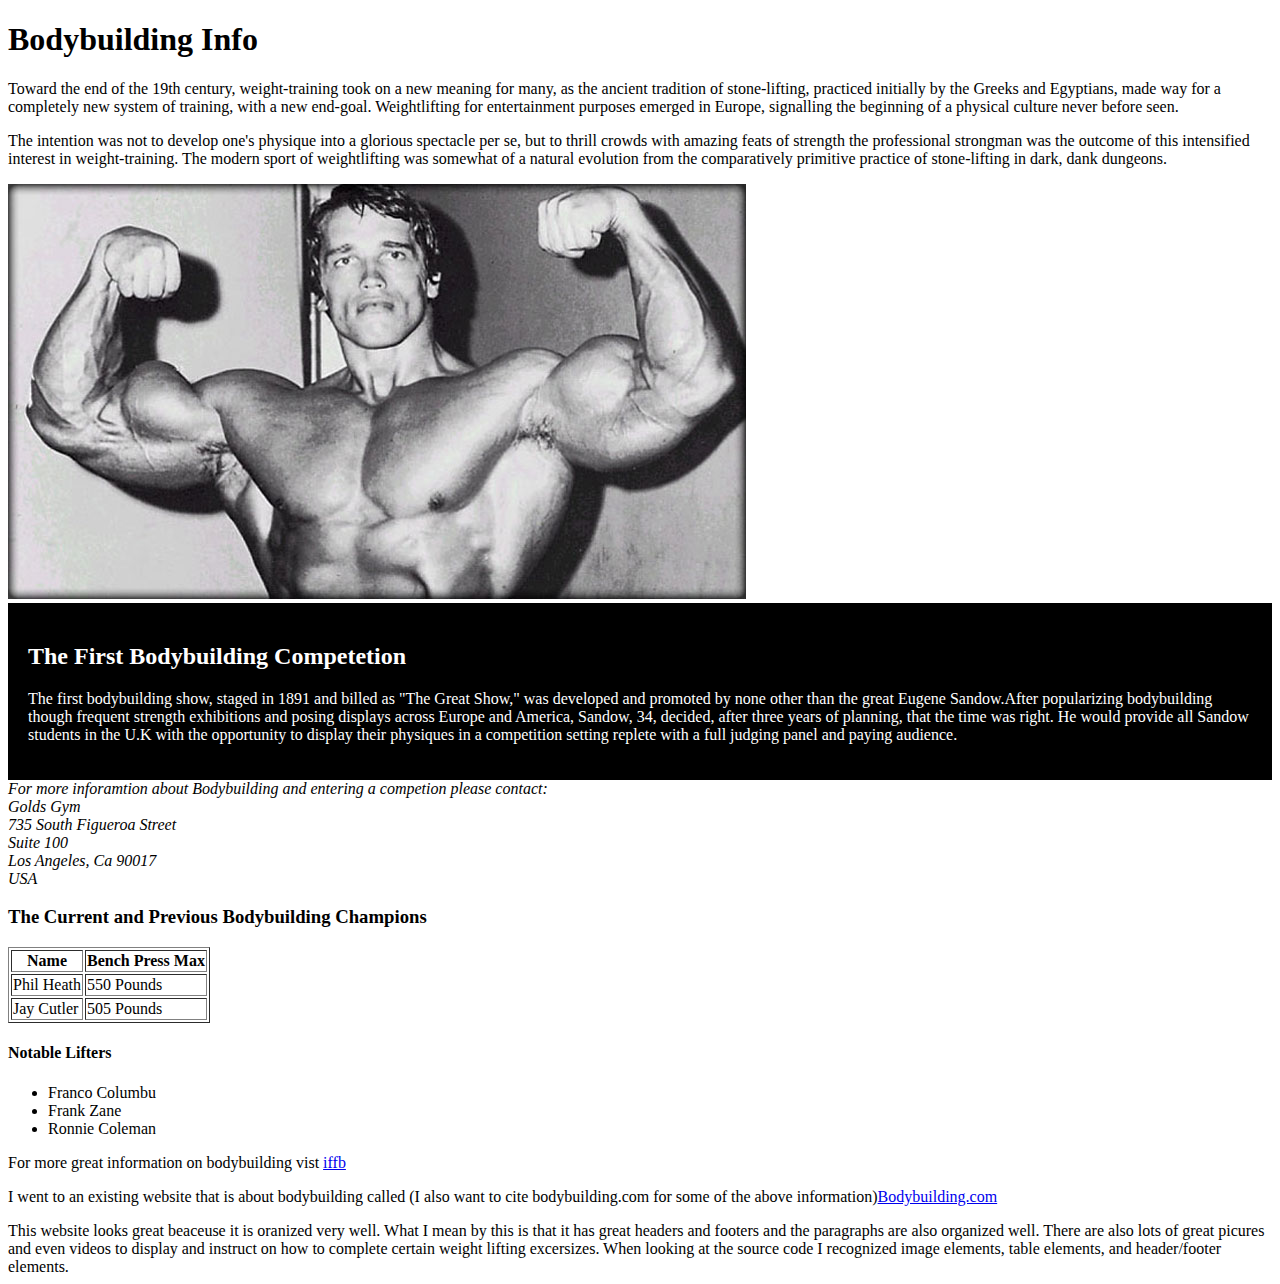
==== index.html @ 4940a4ab "adding css to my website" ====
<!DOCTYPE html>
<html>
  <head>
    <link rel="stylesheet" href="style.css" type="text/css">
    <title>Do you even lift bro?</title>
  </head>
  <body>


<header>
  <h1>Bodybuilding Info</h1>

<p>Toward the end of the 19th century, weight-training took on a new meaning for many, as the ancient tradition of stone-lifting, practiced initially by the Greeks and Egyptians, made way for a completely new system of training, with a new end-goal. Weightlifting for entertainment purposes emerged in Europe, signalling the beginning of a physical culture never before seen.</p>

  <p>The intention was not to develop one's physique into a glorious spectacle per se, but to thrill crowds with amazing feats of strength the professional strongman was the outcome of this intensified interest in weight-training. The modern sport of weightlifting was somewhat of a natural evolution from the comparatively primitive practice of stone-lifting in dark, dank dungeons. </p>

<img src="Arnold.jpg" alt="Arnold">

</header>



<div style="background-color:black;color:white;padding:20px;">
  <h2>The First Bodybuilding Competetion</h2>
  <p>The first bodybuilding show, staged in 1891 and billed as "The Great Show," was developed and promoted by none other than the great Eugene Sandow.After popularizing bodybuilding though frequent strength exhibitions and posing displays across Europe and America, Sandow, 34, decided, after three years of planning, that the time was right. He would provide all Sandow students in the U.K with the opportunity to display their physiques in a competition setting replete with a full judging panel and paying audience.</p>
</div>

<address>

    For more inforamtion about Bodybuilding and entering a competion please contact:<br>
    Golds Gym<br>
    735 South Figueroa Street <br>
    Suite 100<br>
    Los Angeles, Ca 90017<br>
    USA
  </address>

<header>

<h3>The Current and Previous Bodybuilding Champions</h3>


</header>
<table border=1>
  <tr>
    <th>Name</th>
    <th>Bench Press Max</th>
  </tr>
  <tr>
    <td>Phil Heath</td>
    <td>550 Pounds</td>
  </tr>
  <tr>
    <td>Jay Cutler </td>
    <td>505 Pounds</td>
  </tr>
</table>


<header>

<h4>Notable Lifters</h4>


</header>

<ul>
  <li>Franco Columbu</li>
  <li>Frank Zane</li>
  <li>Ronnie Coleman</li>
</ul>

<p> For more great information on bodybuilding vist <a href="http://www.ifbb.com/">iffb</a> </p>


<p>I went to an existing website that is about bodybuilding called (I also want to cite bodybuilding.com for some of the above information)<a href="http://www.bodybuilding.com">Bodybuilding.com</a> </p>This website looks great beaceuse it is oranized very well. What I mean by this is that it has great headers and footers and the paragraphs are also organized well. There are also lots of great picures and even videos to display and instruct on how to complete certain weight lifting excersizes. When looking at the source code I recognized image elements, table elements, and header/footer elements.

  </body>
</html>
---- style.css ----
body {
  background: white
}
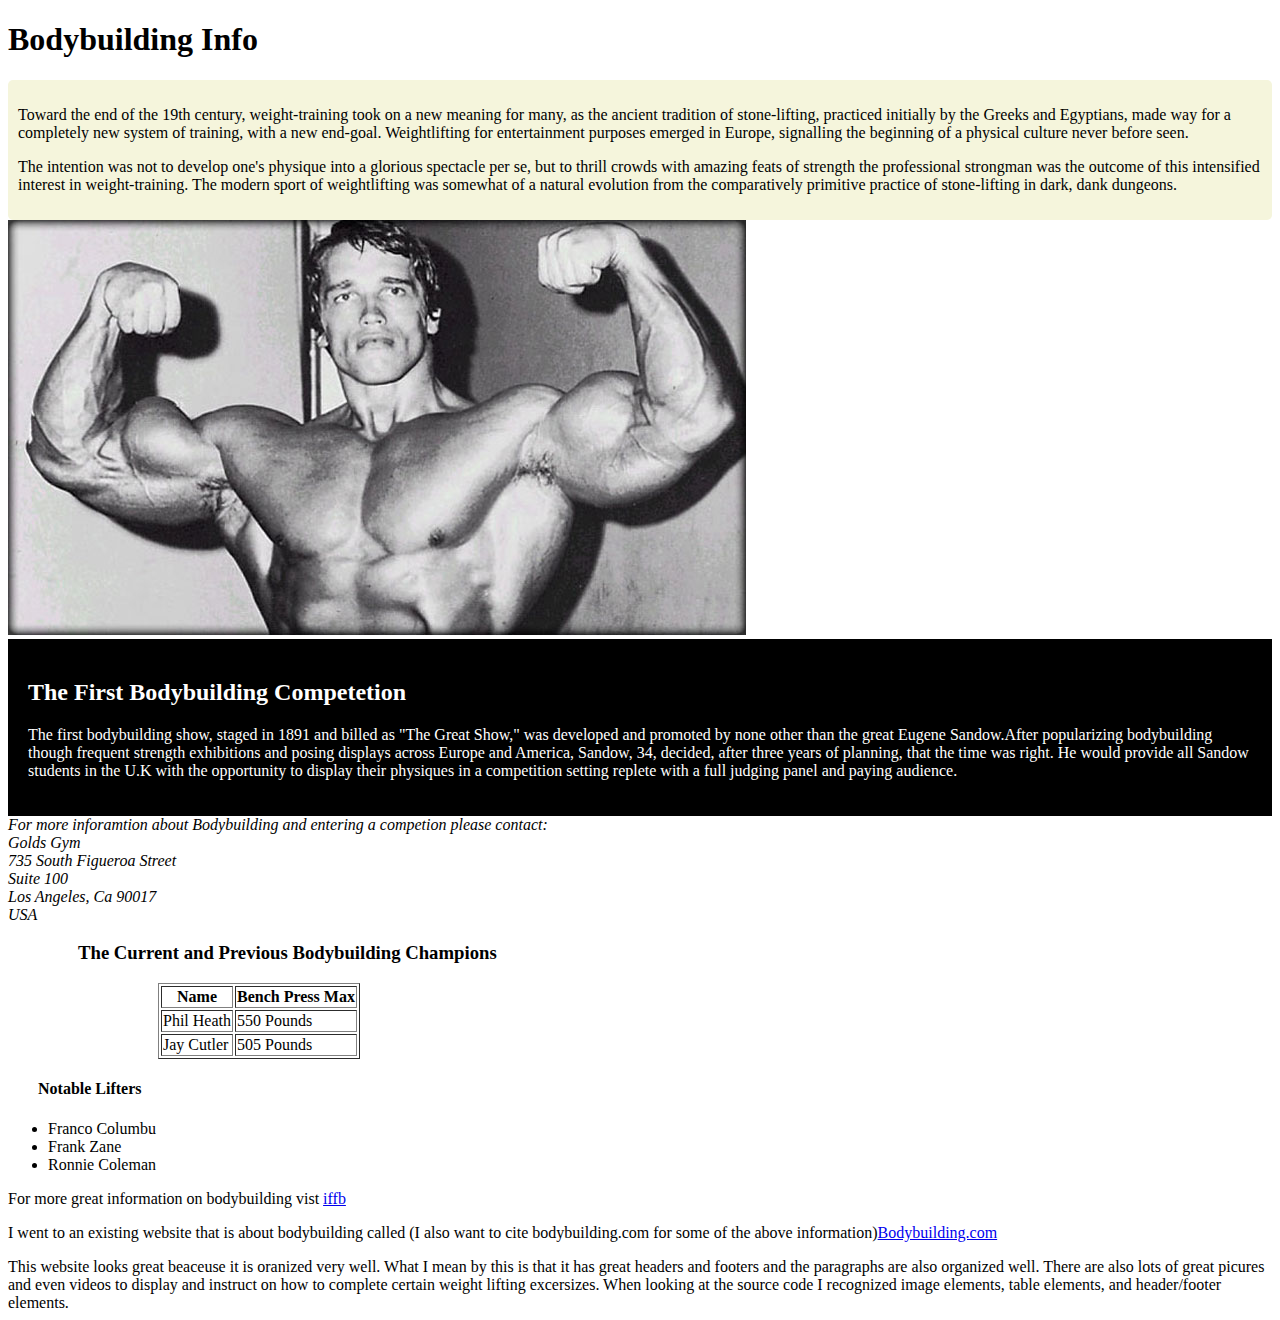
==== commit 30818a26: "adding css changes to website" ====
--- a/index.html
+++ b/index.html
@@ -10,10 +10,14 @@
 
 <header>
   <h1>Bodybuilding Info</h1>
+<section class="history">
 
 <p>Toward the end of the 19th century, weight-training took on a new meaning for many, as the ancient tradition of stone-lifting, practiced initially by the Greeks and Egyptians, made way for a completely new system of training, with a new end-goal. Weightlifting for entertainment purposes emerged in Europe, signalling the beginning of a physical culture never before seen.</p>
 
+
   <p>The intention was not to develop one's physique into a glorious spectacle per se, but to thrill crowds with amazing feats of strength the professional strongman was the outcome of this intensified interest in weight-training. The modern sport of weightlifting was somewhat of a natural evolution from the comparatively primitive practice of stone-lifting in dark, dank dungeons. </p>
+
+</section>
 
 <img src="Arnold.jpg" alt="Arnold">
 
@@ -37,11 +41,12 @@
   </address>
 
 <header>
-
+<section id="info">
 <h3>The Current and Previous Bodybuilding Champions</h3>
-
+</section>
 
 </header>
+<section id="table">
 <table border=1>
   <tr>
     <th>Name</th>
@@ -56,12 +61,12 @@
     <td>505 Pounds</td>
   </tr>
 </table>
-
+</section>
 
 <header>
-
+<section id="lifters">
 <h4>Notable Lifters</h4>
-
+</section>
 
 </header>
 
--- a/style.css
+++ b/style.css
@@ -1,3 +1,26 @@
 body {
   background: white
+}
+
+section.history {
+border-radius: 5px;
+padding-top: 10px;
+padding-bottom: 10px;
+padding-left: 10px;
+padding-right: 10px;
+background-color: beige;
+}
+
+section#lifters {
+margin-left: 30px;
+}
+
+section#table {
+margin-left: 150px;
+
+}
+
+section#info {
+margin-left: 70px;
+
 }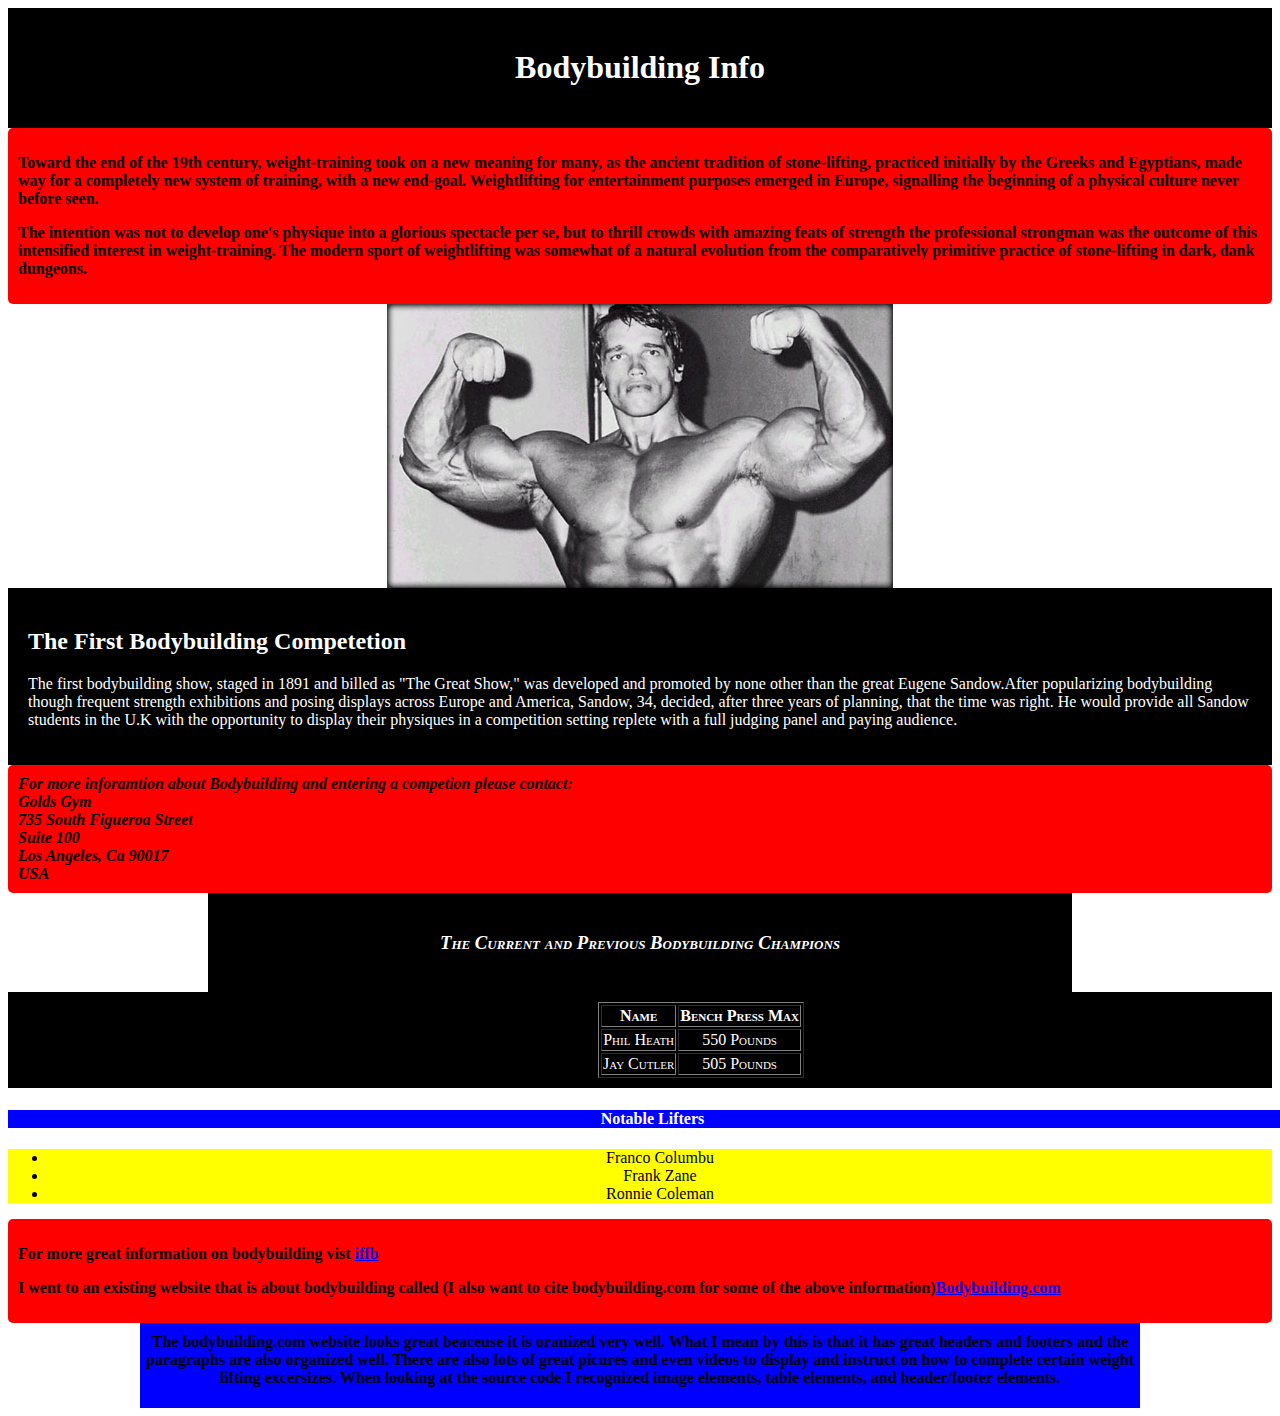
==== commit 8e1d3fef: "adding final css changes to webpage" ====
--- a/index.html
+++ b/index.html
@@ -9,7 +9,9 @@
 
 
 <header>
+<div style="background-color:black;color:white;padding:20px;">
   <h1>Bodybuilding Info</h1>
+</div>
 <section class="history">
 
 <p>Toward the end of the 19th century, weight-training took on a new meaning for many, as the ancient tradition of stone-lifting, practiced initially by the Greeks and Egyptians, made way for a completely new system of training, with a new end-goal. Weightlifting for entertainment purposes emerged in Europe, signalling the beginning of a physical culture never before seen.</p>
@@ -19,7 +21,9 @@
 
 </section>
 
+
 <img src="Arnold.jpg" alt="Arnold">
+
 
 </header>
 
@@ -30,6 +34,7 @@
   <p>The first bodybuilding show, staged in 1891 and billed as "The Great Show," was developed and promoted by none other than the great Eugene Sandow.After popularizing bodybuilding though frequent strength exhibitions and posing displays across Europe and America, Sandow, 34, decided, after three years of planning, that the time was right. He would provide all Sandow students in the U.K with the opportunity to display their physiques in a competition setting replete with a full judging panel and paying audience.</p>
 </div>
 
+<section class="history">
 <address>
 
     For more inforamtion about Bodybuilding and entering a competion please contact:<br>
@@ -39,13 +44,18 @@
     Los Angeles, Ca 90017<br>
     USA
   </address>
+</section>
 
 <header>
+
 <section id="info">
+<div style="background-color:black;color:white;padding:20px;">
 <h3>The Current and Previous Bodybuilding Champions</h3>
 </section>
+</div>
+</header>
 
-</header>
+<div style="background-color:black;color:white;padding:10px;">
 <section id="table">
 <table border=1>
   <tr>
@@ -62,25 +72,36 @@
   </tr>
 </table>
 </section>
+</div>
+<header>
 
-<header>
-<section id="lifters">
+<section class="lifters">
 <h4>Notable Lifters</h4>
-</section>
+
 
 </header>
+
 
 <ul>
   <li>Franco Columbu</li>
   <li>Frank Zane</li>
   <li>Ronnie Coleman</li>
 </ul>
+</section>
 
+
+<section class ="history">
 <p> For more great information on bodybuilding vist <a href="http://www.ifbb.com/">iffb</a> </p>
 
 
-<p>I went to an existing website that is about bodybuilding called (I also want to cite bodybuilding.com for some of the above information)<a href="http://www.bodybuilding.com">Bodybuilding.com</a> </p>This website looks great beaceuse it is oranized very well. What I mean by this is that it has great headers and footers and the paragraphs are also organized well. There are also lots of great picures and even videos to display and instruct on how to complete certain weight lifting excersizes. When looking at the source code I recognized image elements, table elements, and header/footer elements.
+<p>I went to an existing website that is about bodybuilding called (I also want to cite bodybuilding.com for some of the above information)<a href="http://www.bodybuilding.com">Bodybuilding.com</a> </p>
+</section>
 
+<section id="footer">
+<footer>
+The bodybuilding.com website looks great beaceuse it is oranized very well. What I mean by this is that it has great headers and footers and the paragraphs are also organized well. There are also lots of great picures and even videos to display and instruct on how to complete certain weight lifting excersizes. When looking at the source code I recognized image elements, table elements, and header/footer elements.
+</footer>
+</section>
   </body>
 </html>
 
--- a/style.css
+++ b/style.css
@@ -2,25 +2,88 @@
   background: white
 }
 
-section.history {
+.history {
 border-radius: 5px;
 padding-top: 10px;
 padding-bottom: 10px;
 padding-left: 10px;
 padding-right: 10px;
-background-color: beige;
+background-color: red;
+font-weight: bold;
 }
 
-section#lifters {
-margin-left: 30px;
+.lifters {
+
+color: white;
+font-weight: bold;
+background-color: blue;
+text-align: center;
+margin-right: -25px
+
 }
 
+
+
 section#table {
-margin-left: 150px;
+margin-left: 580px;
+margin-right: 200px;
+
+font-variant:small-caps;
+text-align:center;
 
 }
 
 section#info {
-margin-left: 70px;
+margin-left: 200px;
+margin-right: 200px;
+font-style: italic;
+font-variant: small-caps;
+text-align:center;
+}
 
-}+section#footer {
+    margin: auto;
+    height: 330px;
+    background-color: blue;
+    text-align:center;
+    width: 1000px;
+    height: 75px;
+    padding-top: 10px;
+    font-weight: bold;
+}
+​
+
+body {
+    background-image: url("weights.jpg");
+}
+
+h1{
+    text-align: center;
+}
+
+body {
+    background-image: url("weights copy.jpg");
+
+}
+
+ul {
+text-align: center;
+background-color: yellow
+}
+
+img {
+    display: block;
+    margin: auto;
+    width: 40%;
+}
+
+@media screen and (max-width: 500px) {
+  h1 {
+     font-style: italic;
+    font-weight: bold;
+    font-variant: small-caps;
+
+  }
+}
+
+
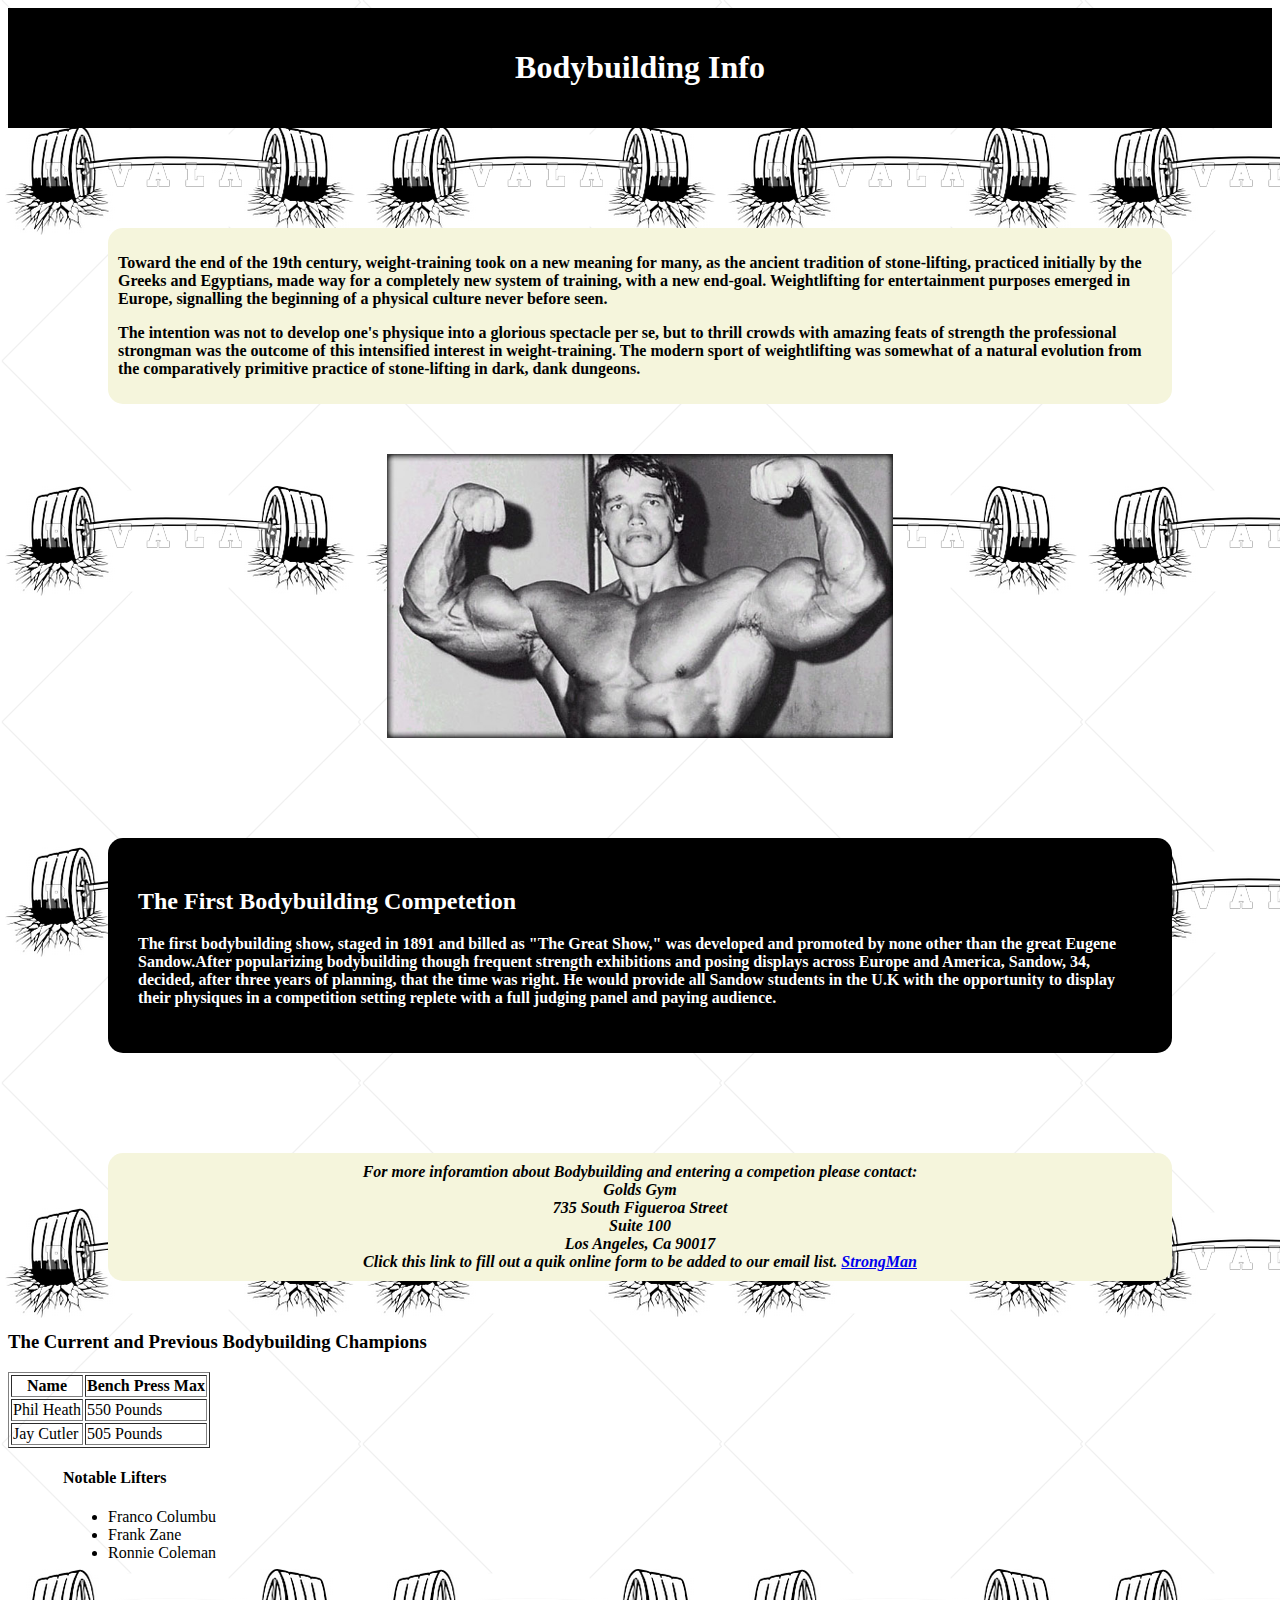
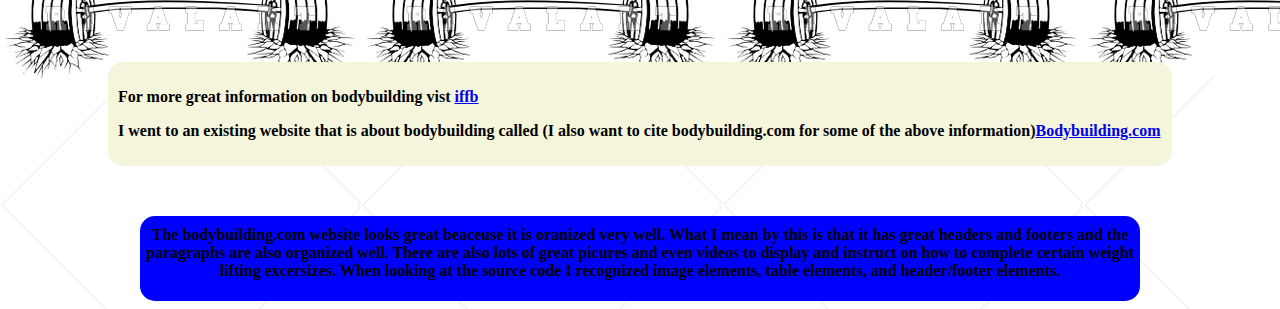
==== commit 891f6736: "re formatted webpage with css and added a form" ====
--- a/index.html
+++ b/index.html
@@ -1,40 +1,46 @@
 
 <!DOCTYPE html>
 <html>
-  <head>
+
+<head>
     <link rel="stylesheet" href="style.css" type="text/css">
     <title>Do you even lift bro?</title>
-  </head>
-  <body>
+</head>
 
+<body>
 
 <header>
+
 <div style="background-color:black;color:white;padding:20px;">
-  <h1>Bodybuilding Info</h1>
+  <center><h1>Bodybuilding Info</h1></center>
 </div>
 <section class="history">
 
 <p>Toward the end of the 19th century, weight-training took on a new meaning for many, as the ancient tradition of stone-lifting, practiced initially by the Greeks and Egyptians, made way for a completely new system of training, with a new end-goal. Weightlifting for entertainment purposes emerged in Europe, signalling the beginning of a physical culture never before seen.</p>
 
 
+
   <p>The intention was not to develop one's physique into a glorious spectacle per se, but to thrill crowds with amazing feats of strength the professional strongman was the outcome of this intensified interest in weight-training. The modern sport of weightlifting was somewhat of a natural evolution from the comparatively primitive practice of stone-lifting in dark, dank dungeons. </p>
+</section>
 
-</section>
 
 
 <img src="Arnold.jpg" alt="Arnold">
 
-
 </header>
 
 
+<section id="new">
 
 <div style="background-color:black;color:white;padding:20px;">
   <h2>The First Bodybuilding Competetion</h2>
   <p>The first bodybuilding show, staged in 1891 and billed as "The Great Show," was developed and promoted by none other than the great Eugene Sandow.After popularizing bodybuilding though frequent strength exhibitions and posing displays across Europe and America, Sandow, 34, decided, after three years of planning, that the time was right. He would provide all Sandow students in the U.K with the opportunity to display their physiques in a competition setting replete with a full judging panel and paying audience.</p>
 </div>
+</section>
 
-<section class="history">
+
+<section id="edit">
+
 <address>
 
     For more inforamtion about Bodybuilding and entering a competion please contact:<br>
@@ -42,21 +48,24 @@
     735 South Figueroa Street <br>
     Suite 100<br>
     Los Angeles, Ca 90017<br>
-    USA
-  </address>
+
+
+    Click this link to fill out a quik online form to be added to our email list.
+
+<a href="form.html">StrongMan</a>
+
+</address>
+
 </section>
 
 <header>
 
-<section id="info">
-<div style="background-color:black;color:white;padding:20px;">
 <h3>The Current and Previous Bodybuilding Champions</h3>
-</section>
-</div>
+
 </header>
 
-<div style="background-color:black;color:white;padding:10px;">
-<section id="table">
+
+
 <table border=1>
   <tr>
     <th>Name</th>
@@ -71,14 +80,11 @@
     <td>505 Pounds</td>
   </tr>
 </table>
-</section>
-</div>
-<header>
-
-<section class="lifters">
-<h4>Notable Lifters</h4>
 
 
+
+<header>
+<h4>Notable Lifters</h4>
 </header>
 
 
@@ -87,10 +93,11 @@
   <li>Frank Zane</li>
   <li>Ronnie Coleman</li>
 </ul>
-</section>
+
 
 
 <section class ="history">
+
 <p> For more great information on bodybuilding vist <a href="http://www.ifbb.com/">iffb</a> </p>
 
 
@@ -102,7 +109,9 @@
 The bodybuilding.com website looks great beaceuse it is oranized very well. What I mean by this is that it has great headers and footers and the paragraphs are also organized well. There are also lots of great picures and even videos to display and instruct on how to complete certain weight lifting excersizes. When looking at the source code I recognized image elements, table elements, and header/footer elements.
 </footer>
 </section>
-  </body>
+
+</body>
+
 </html>
 
 
--- a/style.css
+++ b/style.css
@@ -8,37 +8,48 @@
 padding-bottom: 10px;
 padding-left: 10px;
 padding-right: 10px;
-background-color: red;
+margin: 100px;
 font-weight: bold;
+margin-bottom: 50px;
+background-color: beige;
+border-radius: 15px;
 }
 
-.lifters {
-
-color: white;
+section#new {
+border-radius: 5px;
+padding-top: 10px;
+padding-bottom: 10px;
+padding-left: 10px;
+padding-right: 10px;
+margin: 100px;
 font-weight: bold;
-background-color: blue;
-text-align: center;
-margin-right: -25px
-
+margin-bottom: 50px;
+background-color: black;
+border-radius: 15px;
 }
-
 
 
 section#table {
 margin-left: 580px;
 margin-right: 200px;
-
 font-variant:small-caps;
 text-align:center;
-
 }
 
-section#info {
-margin-left: 200px;
-margin-right: 200px;
-font-style: italic;
-font-variant: small-caps;
-text-align:center;
+
+
+section#edit{
+border-radius: 5px;
+padding-top: 10px;
+padding-bottom: 10px;
+padding-left: 10px;
+padding-right: 10px;
+margin: 100px;
+font-weight: bold;
+margin-bottom: 50px;
+background-color: beige;
+border-radius: 15px;
+text-align: center;
 }
 
 section#footer {
@@ -50,26 +61,31 @@
     height: 75px;
     padding-top: 10px;
     font-weight: bold;
+    border-radius: 15px;
 }
 ​
-
-body {
-    background-image: url("weights.jpg");
-}
 
 h1{
     text-align: center;
 }
 
+
 body {
-    background-image: url("weights copy.jpg");
+    background-image: url("weight.gif");
 
 }
 
 ul {
-text-align: center;
-background-color: yellow
+margin-left: 60px;
+
 }
+
+
+h4 {
+ margin-left: 55px;
+
+}
+
 
 img {
     display: block;
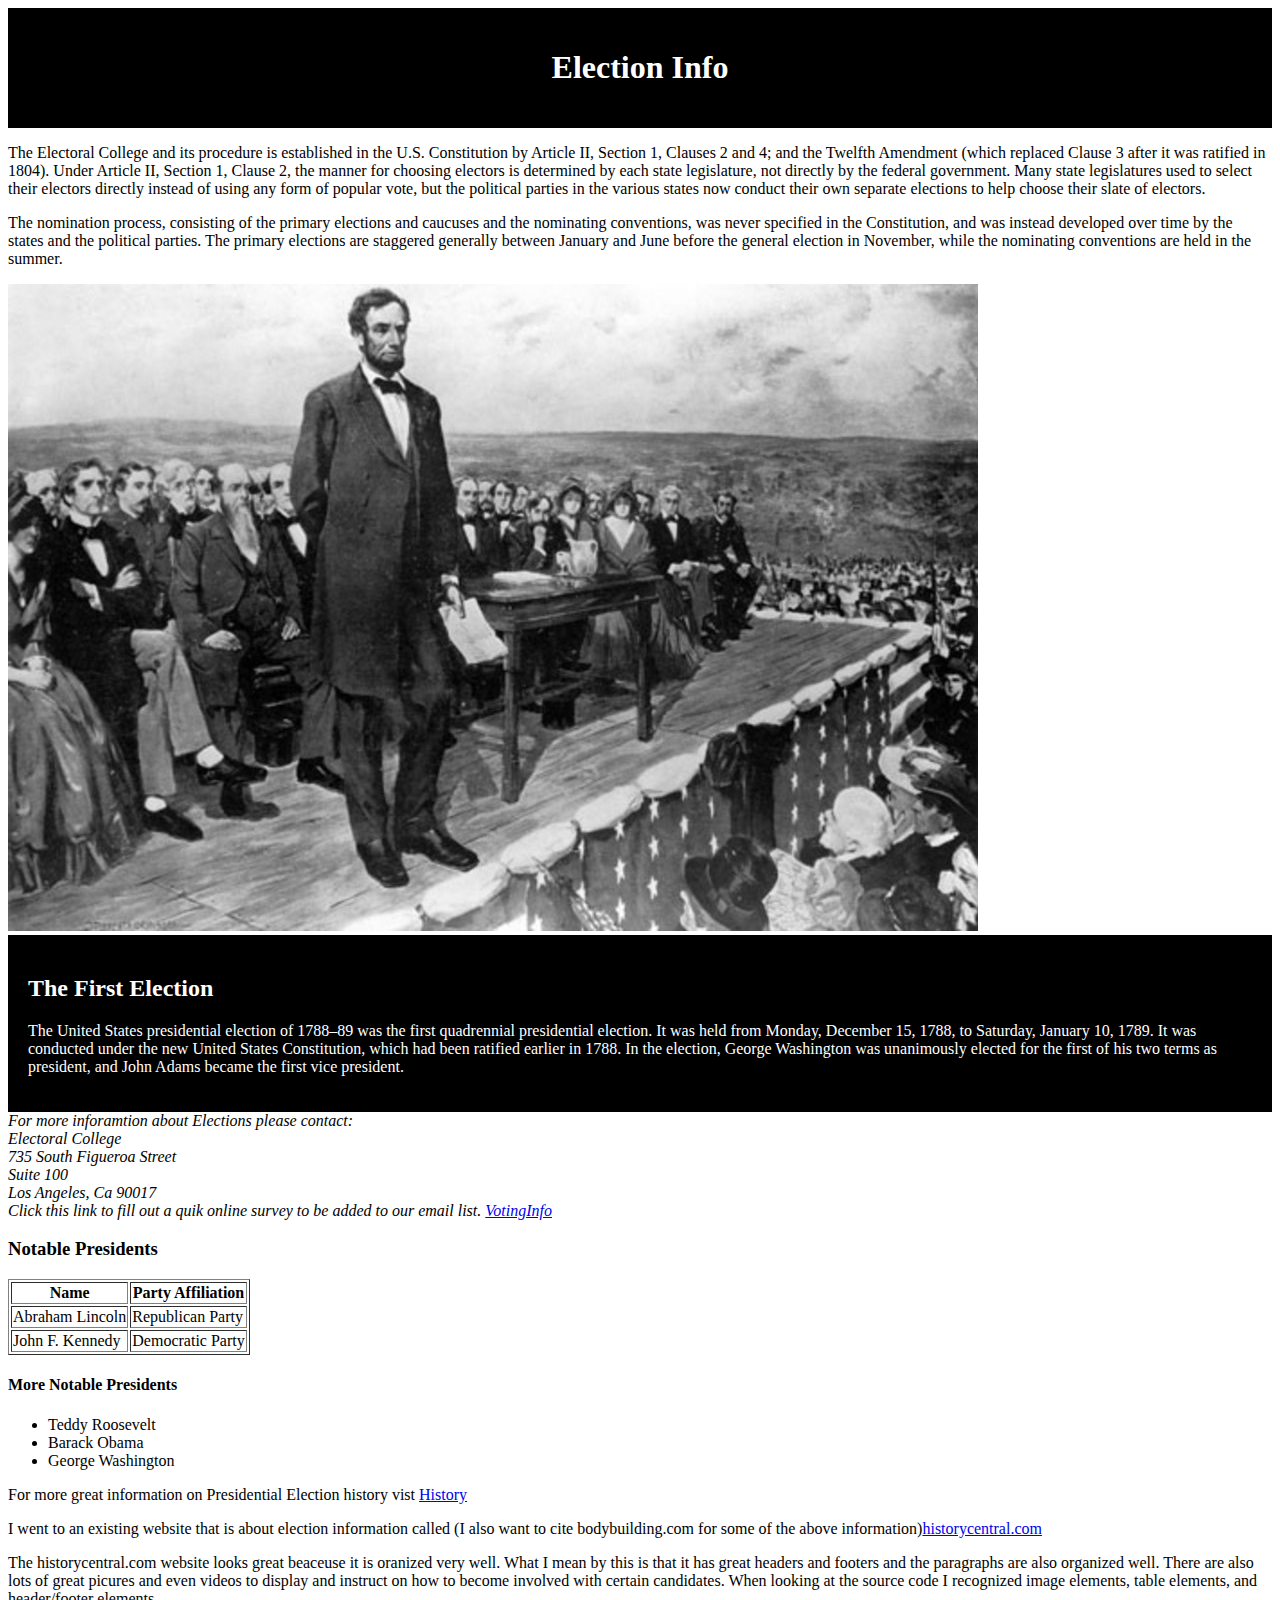
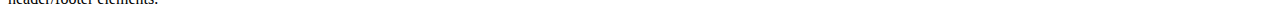
==== commit 9aae83ef: "creating my first webpage" ====
--- a/index.html
+++ b/index.html
@@ -3,8 +3,8 @@
 <html>
 
 <head>
-    <link rel="stylesheet" href="style.css" type="text/css">
-    <title>Do you even lift bro?</title>
+
+    <title>Presidential Elections</title>
 </head>
 
 <body>
@@ -12,20 +12,20 @@
 <header>
 
 <div style="background-color:black;color:white;padding:20px;">
-  <center><h1>Bodybuilding Info</h1></center>
+  <center><h1>Election Info</h1></center>
 </div>
 <section class="history">
 
-<p>Toward the end of the 19th century, weight-training took on a new meaning for many, as the ancient tradition of stone-lifting, practiced initially by the Greeks and Egyptians, made way for a completely new system of training, with a new end-goal. Weightlifting for entertainment purposes emerged in Europe, signalling the beginning of a physical culture never before seen.</p>
+<p>The Electoral College and its procedure is established in the U.S. Constitution by Article II, Section 1, Clauses 2 and 4; and the Twelfth Amendment (which replaced Clause 3 after it was ratified in 1804). Under Article II, Section 1, Clause 2, the manner for choosing electors is determined by each state legislature, not directly by the federal government. Many state legislatures used to select their electors directly instead of using any form of popular vote, but the political parties in the various states now conduct their own separate elections to help choose their slate of electors.</p>
 
 
 
-  <p>The intention was not to develop one's physique into a glorious spectacle per se, but to thrill crowds with amazing feats of strength the professional strongman was the outcome of this intensified interest in weight-training. The modern sport of weightlifting was somewhat of a natural evolution from the comparatively primitive practice of stone-lifting in dark, dank dungeons. </p>
+  <p>The nomination process, consisting of the primary elections and caucuses and the nominating conventions, was never specified in the Constitution, and was instead developed over time by the states and the political parties. The primary elections are staggered generally between January and June before the general election in November, while the nominating conventions are held in the summer.</p>
 </section>
 
 
 
-<img src="Arnold.jpg" alt="Arnold">
+<img src="abraham.jpg" alt="abraham">
 
 </header>
 
@@ -33,8 +33,8 @@
 <section id="new">
 
 <div style="background-color:black;color:white;padding:20px;">
-  <h2>The First Bodybuilding Competetion</h2>
-  <p>The first bodybuilding show, staged in 1891 and billed as "The Great Show," was developed and promoted by none other than the great Eugene Sandow.After popularizing bodybuilding though frequent strength exhibitions and posing displays across Europe and America, Sandow, 34, decided, after three years of planning, that the time was right. He would provide all Sandow students in the U.K with the opportunity to display their physiques in a competition setting replete with a full judging panel and paying audience.</p>
+  <h2>The First Election</h2>
+  <p>The United States presidential election of 1788–89 was the first quadrennial presidential election. It was held from Monday, December 15, 1788, to Saturday, January 10, 1789. It was conducted under the new United States Constitution, which had been ratified earlier in 1788. In the election, George Washington was unanimously elected for the first of his two terms as president, and John Adams became the first vice president.</p>
 </div>
 </section>
 
@@ -43,16 +43,16 @@
 
 <address>
 
-    For more inforamtion about Bodybuilding and entering a competion please contact:<br>
-    Golds Gym<br>
+    For more inforamtion about Elections please contact:<br>
+    Electoral College<br>
     735 South Figueroa Street <br>
     Suite 100<br>
     Los Angeles, Ca 90017<br>
 
 
-    Click this link to fill out a quik online form to be added to our email list.
+    Click this link to fill out a quik online survey to be added to our email list.
 
-<a href="form.html">StrongMan</a>
+<a href="form.html">VotingInfo</a>
 
 </address>
 
@@ -60,7 +60,7 @@
 
 <header>
 
-<h3>The Current and Previous Bodybuilding Champions</h3>
+<h3>Notable Presidents</h3>
 
 </header>
 
@@ -69,44 +69,44 @@
 <table border=1>
   <tr>
     <th>Name</th>
-    <th>Bench Press Max</th>
+    <th>Party Affiliation</th>
   </tr>
   <tr>
-    <td>Phil Heath</td>
-    <td>550 Pounds</td>
+    <td>Abraham Lincoln</td>
+    <td>Republican Party</td>
   </tr>
   <tr>
-    <td>Jay Cutler </td>
-    <td>505 Pounds</td>
+    <td>John F. Kennedy</td>
+    <td>Democratic Party</td>
   </tr>
 </table>
 
 
 
 <header>
-<h4>Notable Lifters</h4>
+<h4>More Notable Presidents</h4>
 </header>
 
 
 <ul>
-  <li>Franco Columbu</li>
-  <li>Frank Zane</li>
-  <li>Ronnie Coleman</li>
+  <li>Teddy Roosevelt</li>
+  <li>Barack Obama</li>
+  <li>George Washington</li>
 </ul>
 
 
 
 <section class ="history">
 
-<p> For more great information on bodybuilding vist <a href="http://www.ifbb.com/">iffb</a> </p>
+<p> For more great information on Presidential Election history vist <a href="http://www.history.com/topics/us-presidents/presidential-elections">History</a> </p>
 
 
-<p>I went to an existing website that is about bodybuilding called (I also want to cite bodybuilding.com for some of the above information)<a href="http://www.bodybuilding.com">Bodybuilding.com</a> </p>
+<p>I went to an existing website that is about election information called (I also want to cite bodybuilding.com for some of the above information)<a href="http://www.historycentral.com/elections/">historycentral.com</a> </p>
 </section>
 
 <section id="footer">
 <footer>
-The bodybuilding.com website looks great beaceuse it is oranized very well. What I mean by this is that it has great headers and footers and the paragraphs are also organized well. There are also lots of great picures and even videos to display and instruct on how to complete certain weight lifting excersizes. When looking at the source code I recognized image elements, table elements, and header/footer elements.
+The historycentral.com website looks great beaceuse it is oranized very well. What I mean by this is that it has great headers and footers and the paragraphs are also organized well. There are also lots of great picures and even videos to display and instruct on how to become involved with certain candidates. When looking at the source code I recognized image elements, table elements, and header/footer elements.
 </footer>
 </section>
 
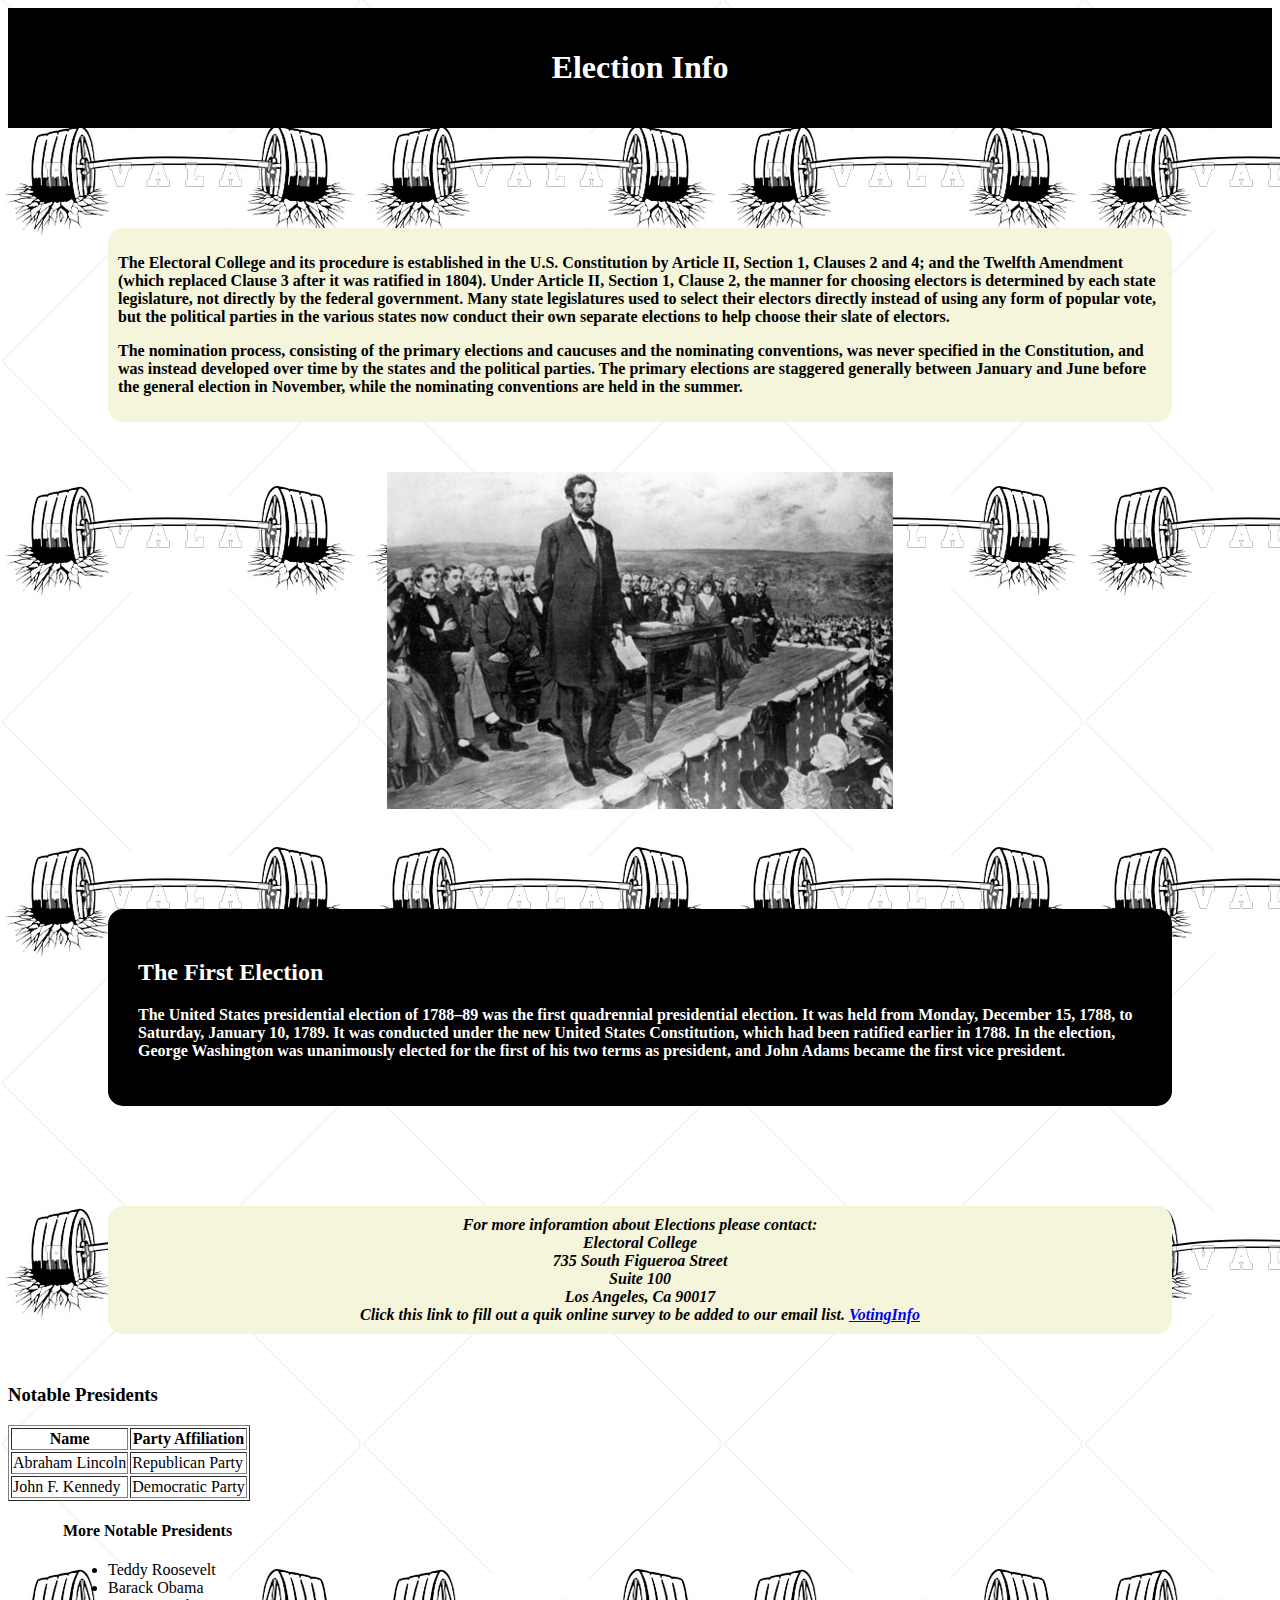
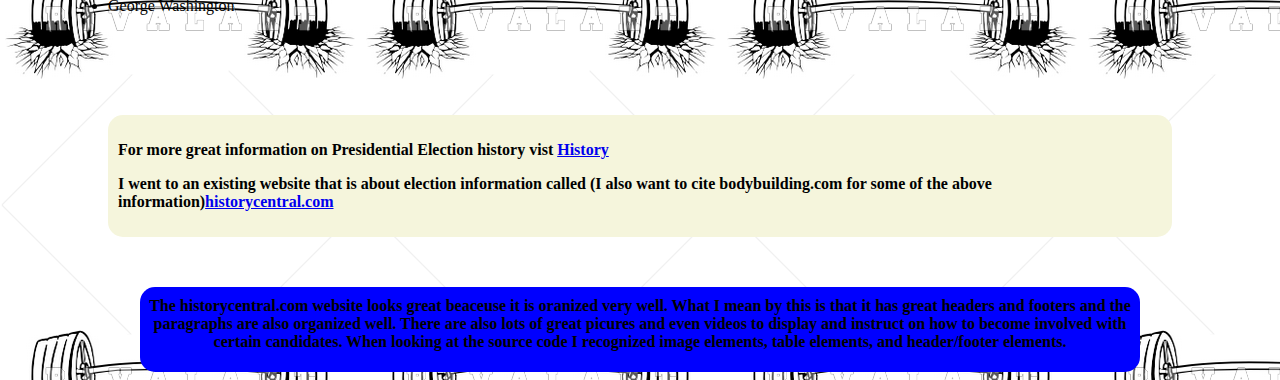
==== commit c0fde13c: "linking to css sheet" ====
--- a/index.html
+++ b/index.html
@@ -10,7 +10,7 @@
 <body>
 
 <header>
-
+<link rel="stylesheet" href="style.css" type="text/css">
 <div style="background-color:black;color:white;padding:20px;">
   <center><h1>Election Info</h1></center>
 </div>
--- a/style.css
+++ b/style.css
@@ -0,0 +1,105 @@
+body {
+  background: white
+}
+
+.history {
+border-radius: 5px;
+padding-top: 10px;
+padding-bottom: 10px;
+padding-left: 10px;
+padding-right: 10px;
+margin: 100px;
+font-weight: bold;
+margin-bottom: 50px;
+background-color: beige;
+border-radius: 15px;
+}
+
+section#new {
+border-radius: 5px;
+padding-top: 10px;
+padding-bottom: 10px;
+padding-left: 10px;
+padding-right: 10px;
+margin: 100px;
+font-weight: bold;
+margin-bottom: 50px;
+background-color: black;
+border-radius: 15px;
+}
+
+
+section#table {
+margin-left: 580px;
+margin-right: 200px;
+font-variant:small-caps;
+text-align:center;
+}
+
+
+
+section#edit{
+border-radius: 5px;
+padding-top: 10px;
+padding-bottom: 10px;
+padding-left: 10px;
+padding-right: 10px;
+margin: 100px;
+font-weight: bold;
+margin-bottom: 50px;
+background-color: beige;
+border-radius: 15px;
+text-align: center;
+}
+
+section#footer {
+    margin: auto;
+    height: 330px;
+    background-color: blue;
+    text-align:center;
+    width: 1000px;
+    height: 75px;
+    padding-top: 10px;
+    font-weight: bold;
+    border-radius: 15px;
+}
+​
+
+h1{
+    text-align: center;
+}
+
+
+body {
+    background-image: url("weight.gif");
+
+}
+
+ul {
+margin-left: 60px;
+
+}
+
+
+h4 {
+ margin-left: 55px;
+
+}
+
+
+img {
+    display: block;
+    margin: auto;
+    width: 40%;
+}
+
+@media screen and (max-width: 500px) {
+  h1 {
+     font-style: italic;
+    font-weight: bold;
+    font-variant: small-caps;
+
+  }
+}
+
+
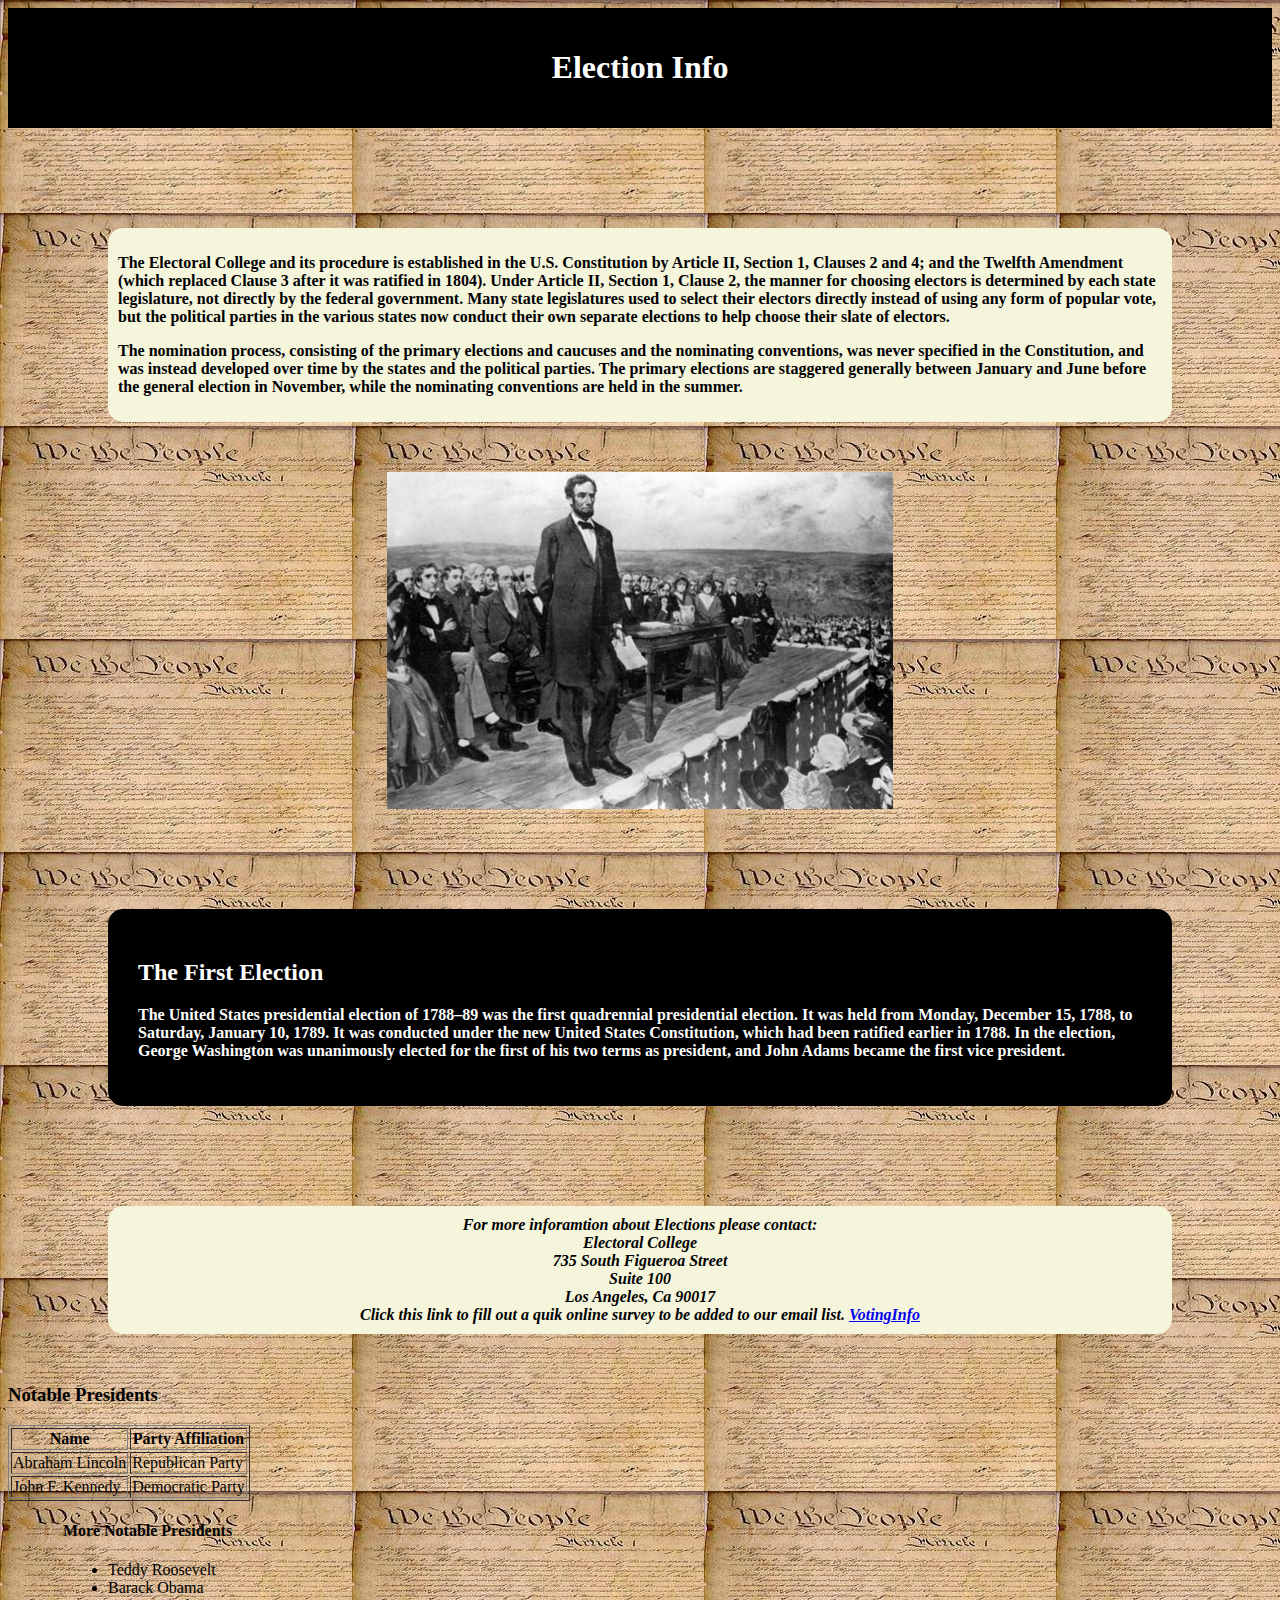
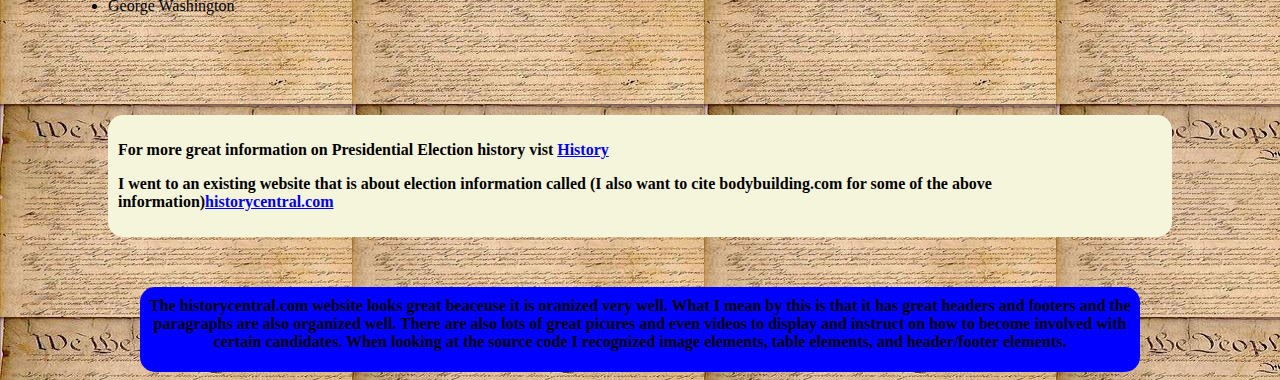
==== commit 05a1040f: "adding pictures" ====
--- a/index.html
+++ b/index.html
@@ -22,8 +22,6 @@
 
   <p>The nomination process, consisting of the primary elections and caucuses and the nominating conventions, was never specified in the Constitution, and was instead developed over time by the states and the political parties. The primary elections are staggered generally between January and June before the general election in November, while the nominating conventions are held in the summer.</p>
 </section>
-
-
 
 <img src="abraham.jpg" alt="abraham">
 
@@ -61,7 +59,6 @@
 <header>
 
 <h3>Notable Presidents</h3>
-
 </header>
 
 
--- a/style.css
+++ b/style.css
@@ -71,7 +71,8 @@
 
 
 body {
-    background-image: url("weight.gif");
+
+background-image: url("lincolnback.jpg");
 
 }
 
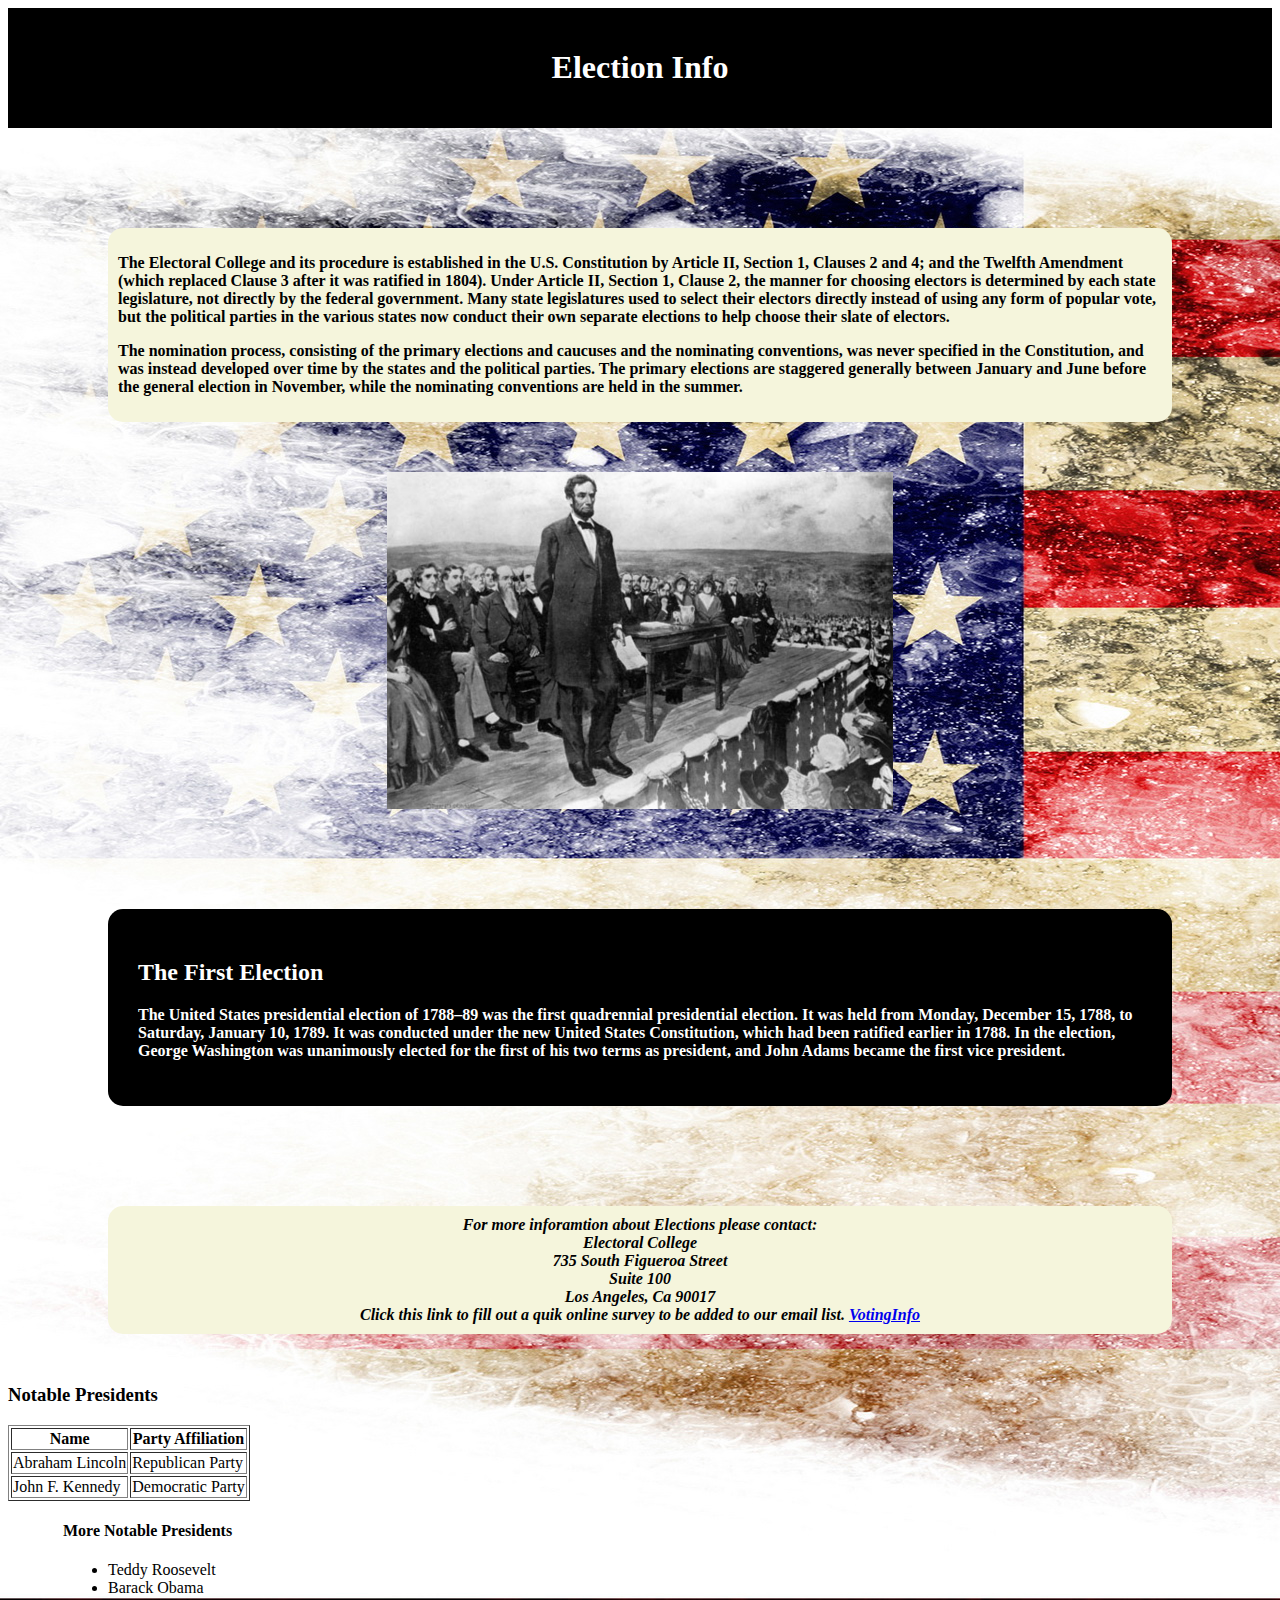
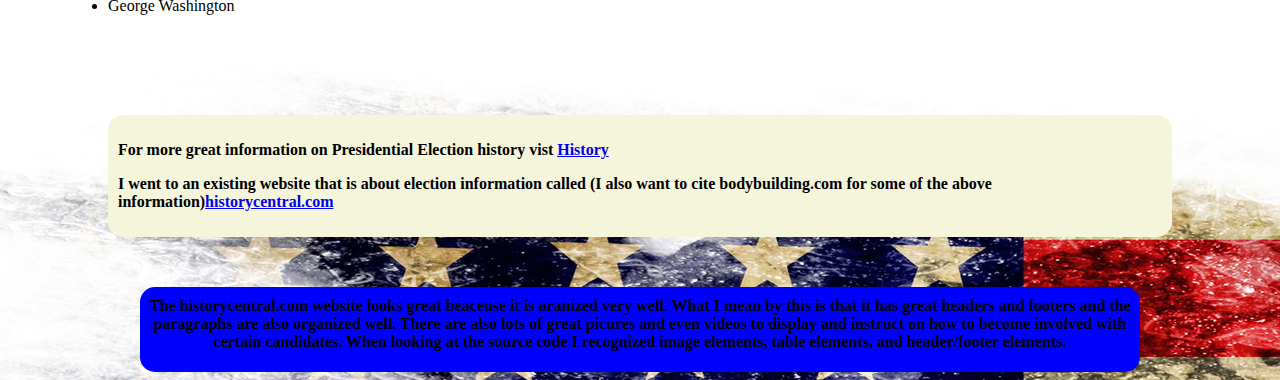
==== commit f7cf36d5: "adding pics" ====
--- a/index.html
+++ b/index.html
@@ -6,6 +6,8 @@
 
     <title>Presidential Elections</title>
 </head>
+
+
 
 <body>
 
--- a/style.css
+++ b/style.css
@@ -64,15 +64,13 @@
     border-radius: 15px;
 }
 ​
-
 h1{
     text-align: center;
 }
 
-
 body {
 
-background-image: url("lincolnback.jpg");
+background-image: url("flag.jpg");
 
 }
 
